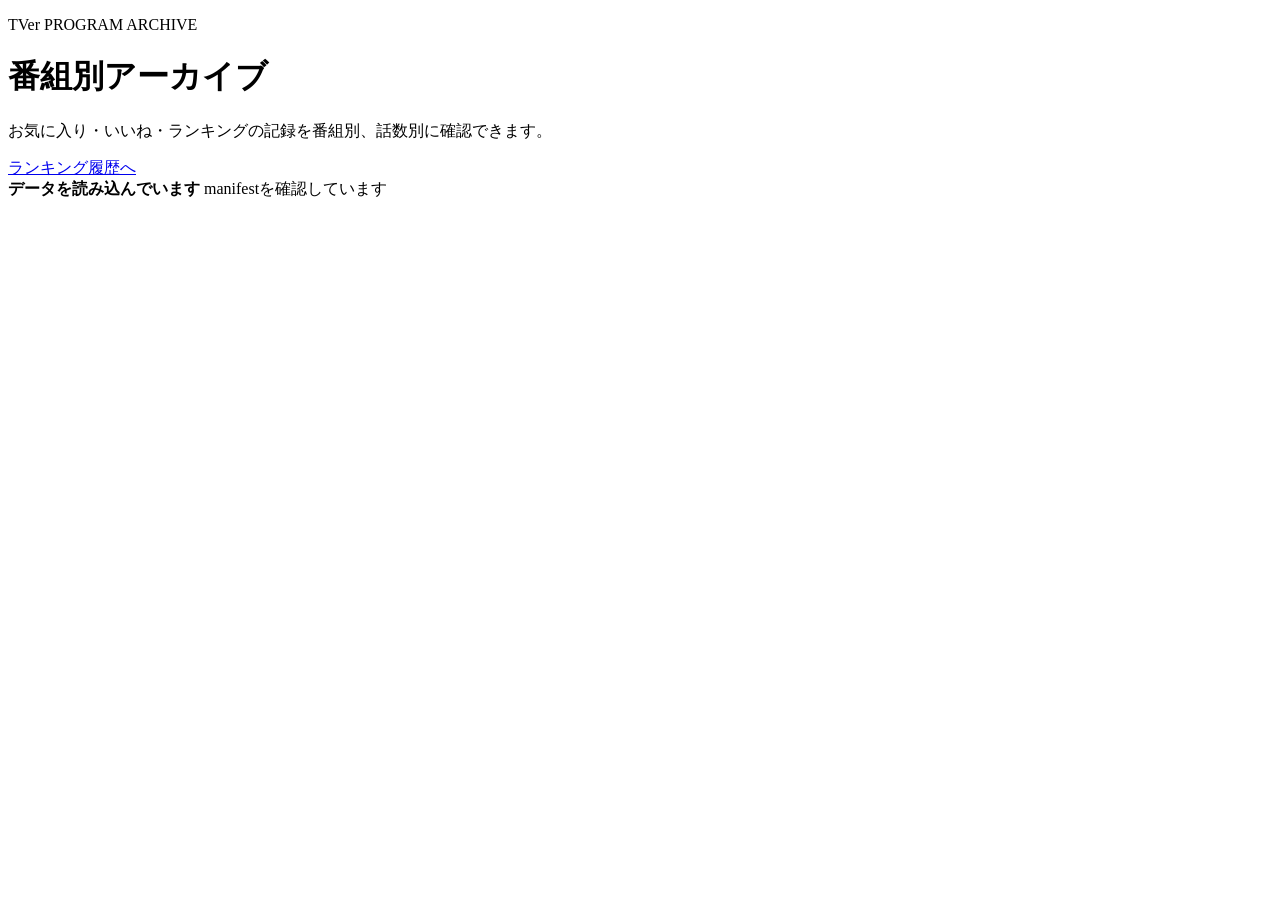
==== program_archive/index.html @ 9e8f7567 "Add program archive page" ====
<!DOCTYPE html>
<html lang="ja">
<head>
  <meta charset="UTF-8">
  <meta name="viewport" content="width=device-width, initial-scale=1.0">
  <meta name="theme-color" content="#ffffff">
  <title>TVer 番組別アーカイブ</title>
  <link rel="stylesheet" href="./css/style.css">
</head>
<body>
  <main class="page-shell">
    <header class="page-header">
      <div>
        <p class="eyebrow">TVer PROGRAM ARCHIVE</p>
        <h1>番組別アーカイブ</h1>
        <p class="page-description">お気に入り・いいね・ランキングの記録を番組別、話数別に確認できます。</p>
      </div>
      <a class="back-link" href="../">ランキング履歴へ</a>
    </header>

    <section id="loadingPanel" class="panel loading-panel">
      <div class="spinner"></div>
      <strong id="loadingTitle">データを読み込んでいます</strong>
      <span id="loadingDetail">manifestを確認しています</span>
    </section>

    <section id="appContent" hidden>
      <section class="panel controls-panel">
        <div class="control-grid">
          <label>
            <span>番組</span>
            <select id="programSelect"></select>
          </label>
          <label>
            <span>話数</span>
            <select id="episodeSelect"></select>
          </label>
        </div>
        <p id="archiveUpdatedAt" class="updated-text"></p>
      </section>

      <section id="emptyPanel" class="panel empty-panel" hidden>
        いいね・お気に入り履歴がまだありません。
      </section>

      <div id="programView" hidden>
        <section class="panel chart-card">
          <div class="section-heading">
            <div><p class="eyebrow">FAVORITES</p><h2>お気に入り推移</h2></div>
          </div>
          <div class="chart-scroll"><svg id="favoriteChart" class="chart"></svg></div>
          <div class="table-scroll">
            <table>
              <thead><tr><th>取得日時</th><th>お気に入り</th><th>前回差</th><th>イベント</th></tr></thead>
              <tbody id="favoriteTableBody"></tbody>
            </table>
          </div>
        </section>

        <section class="panel chart-card">
          <div class="section-heading">
            <div><p class="eyebrow">LIKES</p><h2>話数別いいね推移</h2></div>
            <div class="legend-actions"><button id="showAllSeriesButton" type="button">すべて表示</button><button id="hideAllSeriesButton" type="button">すべて非表示</button></div>
          </div>
          <div id="likeLegend" class="series-toggle-list"></div>
          <div class="chart-scroll"><svg id="likeCompareChart" class="chart"></svg></div>
        </section>

        <section class="panel summary-section">
          <div class="section-heading"><div><p class="eyebrow">EPISODES</p><h2>各話サマリー</h2></div></div>
          <div id="episodeSummaryList" class="episode-summary-list"></div>
        </section>
      </div>

      <div id="episodeView" hidden>
        <section class="panel episode-header-card">
          <p class="eyebrow">EPISODE</p>
          <h2 id="episodeTitle">--</h2>
          <p id="episodeMeta" class="episode-meta"></p>
        </section>

        <div id="rankingCharts"></div>

        <section class="panel chart-card">
          <div class="section-heading"><div><p class="eyebrow">LIKES</p><h2>いいね推移</h2></div></div>
          <div class="chart-scroll"><svg id="episodeLikeChart" class="chart"></svg></div>
        </section>

        <section class="panel table-card">
          <div class="section-heading"><div><p class="eyebrow">HISTORY</p><h2>取得履歴</h2></div></div>
          <div class="table-scroll"><table id="episodeHistoryTable"><thead id="episodeHistoryHead"></thead><tbody id="episodeHistoryBody"></tbody></table></div>
        </section>
      </div>
    </section>
  </main>
  <script src="./js/script.js" defer></script>
</body>
</html>
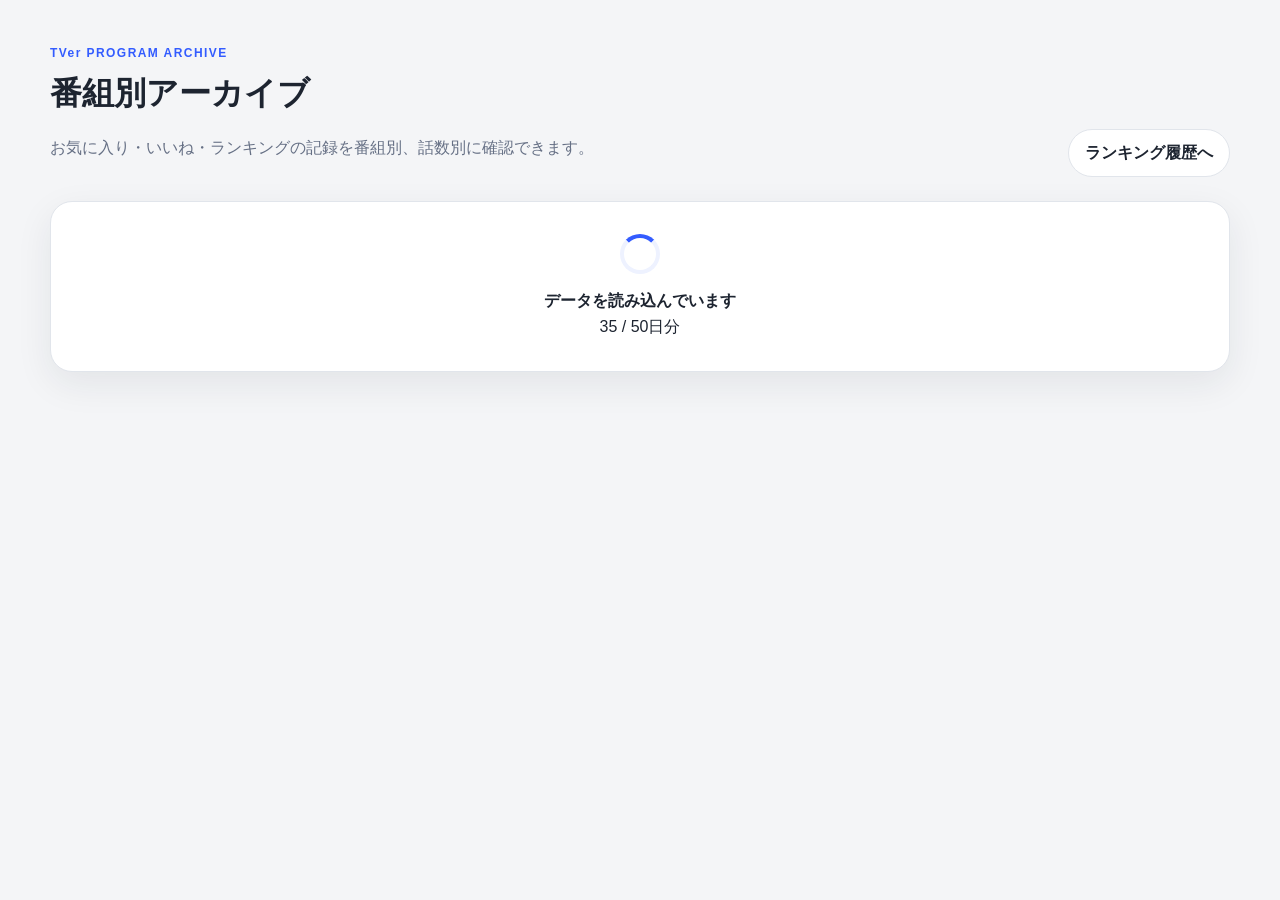
==== commit bbd7f743: "Adjust program archive layout" ====
--- a/program_archive/index.html
+++ b/program_archive/index.html
@@ -6,6 +6,7 @@
   <meta name="theme-color" content="#ffffff">
   <title>TVer 番組別アーカイブ</title>
   <link rel="stylesheet" href="./css/style.css">
+  <link rel="stylesheet" href="./css/archive-adjustments.css">
 </head>
 <body>
   <main class="page-shell">
@@ -28,11 +29,11 @@
       <section class="panel controls-panel">
         <div class="control-grid">
           <label>
-            <span>番組</span>
+            <span>番組名</span>
             <select id="programSelect"></select>
           </label>
           <label>
-            <span>話数</span>
+            <span>話名</span>
             <select id="episodeSelect"></select>
           </label>
         </div>
@@ -49,12 +50,15 @@
             <div><p class="eyebrow">FAVORITES</p><h2>お気に入り推移</h2></div>
           </div>
           <div class="chart-scroll"><svg id="favoriteChart" class="chart"></svg></div>
-          <div class="table-scroll">
-            <table>
-              <thead><tr><th>取得日時</th><th>お気に入り</th><th>前回差</th><th>イベント</th></tr></thead>
-              <tbody id="favoriteTableBody"></tbody>
-            </table>
-          </div>
+          <details class="table-details">
+            <summary>お気に入り履歴表を表示</summary>
+            <div class="table-scroll">
+              <table>
+                <thead><tr><th>取得日時</th><th>お気に入り</th><th>前回差</th><th>イベント</th></tr></thead>
+                <tbody id="favoriteTableBody"></tbody>
+              </table>
+            </div>
+          </details>
         </section>
 
         <section class="panel chart-card">
@@ -68,7 +72,19 @@
 
         <section class="panel summary-section">
           <div class="section-heading"><div><p class="eyebrow">EPISODES</p><h2>各話サマリー</h2></div></div>
-          <div id="episodeSummaryList" class="episode-summary-list"></div>
+          <div class="table-scroll">
+            <table class="summary-table">
+              <thead>
+                <tr>
+                  <th>話名</th>
+                  <th>いいね数</th>
+                  <th>最高順位</th>
+                  <th>初回ランク入り順位</th>
+                </tr>
+              </thead>
+              <tbody id="episodeSummaryList"></tbody>
+            </table>
+          </div>
         </section>
       </div>
 
@@ -87,12 +103,15 @@
         </section>
 
         <section class="panel table-card">
-          <div class="section-heading"><div><p class="eyebrow">HISTORY</p><h2>取得履歴</h2></div></div>
-          <div class="table-scroll"><table id="episodeHistoryTable"><thead id="episodeHistoryHead"></thead><tbody id="episodeHistoryBody"></tbody></table></div>
+          <details class="table-details">
+            <summary>取得履歴表を表示</summary>
+            <div class="table-scroll"><table id="episodeHistoryTable"><thead id="episodeHistoryHead"></thead><tbody id="episodeHistoryBody"></tbody></table></div>
+          </details>
         </section>
       </div>
     </section>
   </main>
   <script src="./js/script.js" defer></script>
+  <script src="./js/archive-adjustments.js" defer></script>
 </body>
 </html>
--- a/program_archive/css/style.css
+++ b/program_archive/css/style.css
@@ -0,0 +1 @@
+:root{--bg:#f4f5f7;--surface:#fff;--subtle:#f8f9fb;--text:#1d2430;--muted:#667085;--border:#e1e5eb;--brand:#335cff;--brand-soft:#eef2ff;--shadow:0 12px 36px rgba(29,36,48,.08)}*{box-sizing:border-box}body{margin:0;color:var(--text);background:var(--bg);font-family:-apple-system,BlinkMacSystemFont,"Segoe UI","Yu Gothic",Meiryo,sans-serif;line-height:1.6}button,select{font:inherit}.page-shell{width:min(1180px,calc(100% - 32px));margin:auto;padding:44px 0 72px}.page-header{display:flex;justify-content:space-between;align-items:flex-end;gap:20px;margin-bottom:24px}.eyebrow{margin:0 0 5px;color:var(--brand);font-size:.75rem;font-weight:800;letter-spacing:.12em}.page-header h1,.section-heading h2,.episode-header-card h2{margin:0}.page-description,.episode-meta,.updated-text{color:var(--muted)}.back-link{padding:10px 16px;border:1px solid var(--border);border-radius:999px;color:var(--text);background:#fff;text-decoration:none;font-weight:700}.panel{border:1px solid var(--border);border-radius:22px;background:var(--surface);box-shadow:var(--shadow)}.loading-panel,.empty-panel{padding:32px;text-align:center}.loading-panel strong,.loading-panel span{display:block}.spinner{width:40px;height:40px;margin:0 auto 14px;border:4px solid var(--brand-soft);border-top-color:var(--brand);border-radius:50%;animation:spin .8s linear infinite}@keyframes spin{to{transform:rotate(360deg)}}.controls-panel{padding:20px;margin-bottom:20px}.control-grid{display:grid;grid-template-columns:1fr 1fr;gap:14px}.control-grid label{display:grid;gap:7px}.control-grid label>span{color:var(--muted);font-size:.8rem;font-weight:800}.control-grid select{min-height:46px;padding:10px 14px;border:1px solid var(--border);border-radius:12px;background:#fff}.updated-text{margin:10px 0 0;font-size:.8rem}.chart-card,.summary-section,.episode-header-card,.table-card{padding:24px;margin-top:20px}.section-heading{display:flex;justify-content:space-between;align-items:flex-end;gap:16px;margin-bottom:16px}.legend-actions{display:flex;gap:8px}.legend-actions button{padding:7px 11px;border:1px solid var(--border);border-radius:999px;background:var(--subtle);cursor:pointer}.chart-scroll,.table-scroll{overflow-x:auto}.chart{display:block;min-width:900px;width:100%;height:460px;background:#fff}.chart-grid{stroke:#dfe4ec;stroke-width:1}.chart-axis{fill:var(--muted);font-size:12px}.series-toggle-list{display:flex;flex-wrap:wrap;gap:8px;margin-bottom:12px}.series-toggle{display:inline-flex;align-items:center;gap:7px;padding:7px 10px;border:1px solid var(--border);border-radius:999px;background:var(--subtle);font-size:.8rem}.series-color{width:10px;height:10px;border-radius:50%}.episode-summary-list{display:grid;gap:12px}.episode-summary{width:100%;padding:16px;border:1px solid var(--border);border-radius:16px;background:#fff;text-align:left;cursor:pointer}.episode-summary:hover{border-color:var(--brand)}.episode-summary-title{display:block;font-weight:900}.episode-summary-meta{display:block;margin-top:4px;color:var(--muted);font-size:.82rem}.episode-summary-ranks{display:flex;flex-wrap:wrap;gap:8px;margin-top:10px}.rank-chip{padding:5px 8px;border-radius:999px;background:var(--brand-soft);font-size:.78rem;font-weight:800}table{width:100%;min-width:760px;border-collapse:collapse}th,td{padding:12px;border-bottom:1px solid var(--border);text-align:left;vertical-align:middle}th{color:var(--muted);background:var(--subtle);font-size:.76rem}.event-row{background:#fff8e7}.event-badge{display:inline-flex;padding:4px 7px;border-radius:999px;background:#fff0bf;font-size:.74rem;font-weight:800}.ranking-chart-card{padding:24px;margin-top:20px}[hidden]{display:none!important}@media(max-width:760px){.page-header{display:block}.back-link{display:inline-block;margin-top:16px}.control-grid{grid-template-columns:1fr}.section-heading{display:block}.legend-actions{margin-top:10px}.chart-card,.summary-section,.episode-header-card,.table-card,.ranking-chart-card{padding:16px}.page-shell{width:min(100% - 20px,1180px);padding-top:24px}}
